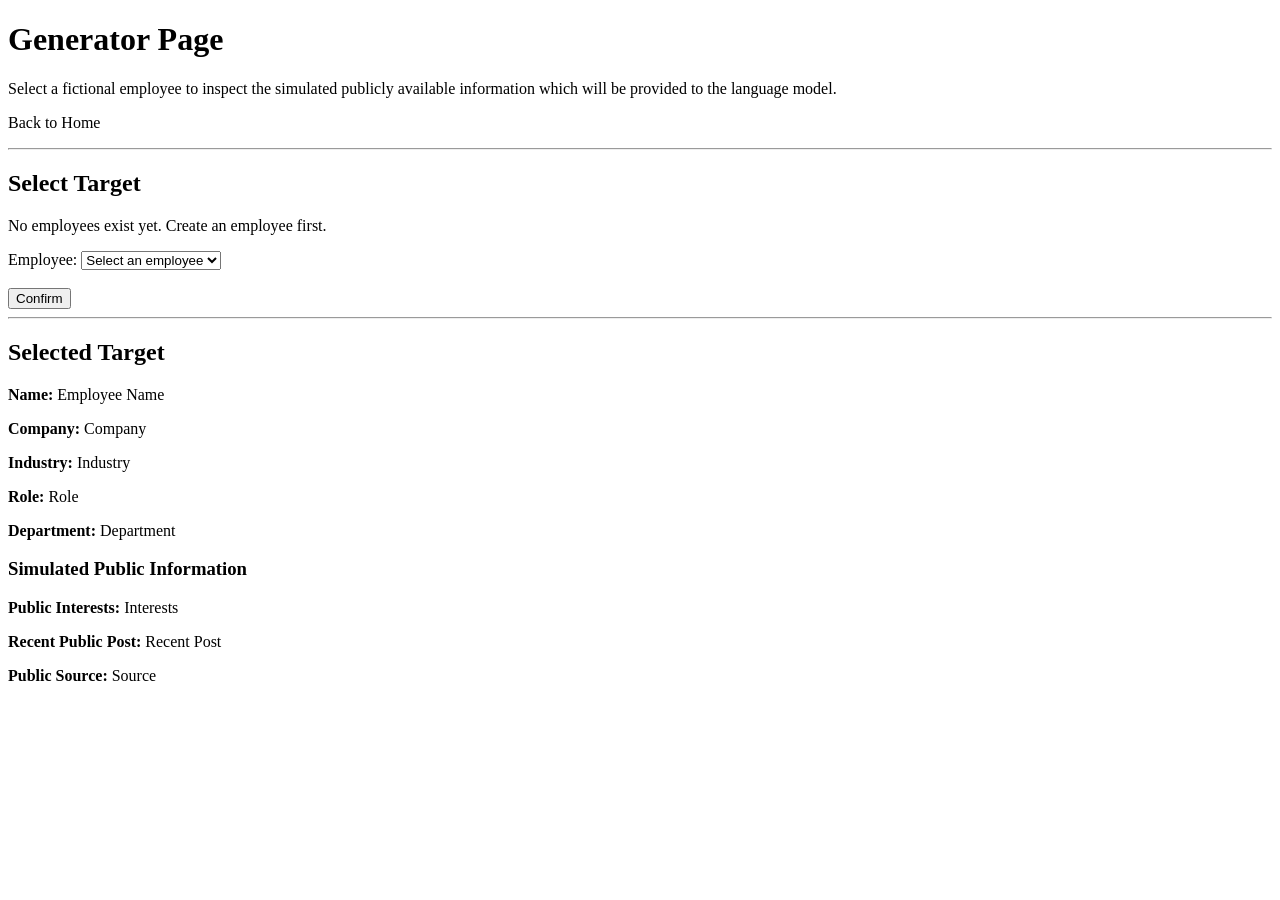
==== src/main/resources/templates/generate.html @ d3d58101 "generate page added to select employee" ====
<!DOCTYPE html>
<html xmlns:th="http://www.thymeleaf.org">

<head>
    <meta charset="UTF-8">
    <title>Generator Simulation</title>
</head>

<body>

<h1>Generator Page</h1>

<p>
    Select a fictional employee to inspect the simulated publicly
    available information which will be provided to the language model.
</p>

<p>
    <a th:href="@{/}">Back to Home</a>
</p>

<hr>

<h2>Select Target</h2>

<p th:if="${#lists.isEmpty(employees)}">
    No employees exist yet. Create an employee first.
</p>

<form
        th:unless="${#lists.isEmpty(employees)}"
        th:action="@{/generate}"
        method="get">

    <div>
        <label for="employeeId">Employee:</label>

        <select
                id="employeeId"
                name="employeeId"
                required>

            <option value="">
                Select an employee
            </option>

            <option
                    th:each="employee : ${employees}"
                    th:value="${employee.id}"
                    th:text="${employee.name + ' — ' + employee.company.name}"
                    th:selected="${selectedEmployee != null
                        and selectedEmployee.id.equals(employee.id)}">
            </option>

        </select>
    </div>

    <br>

    <button type="submit">
        Confirm
    </button>

</form>


<div th:if="${selectedEmployee != null}">

    <hr>

    <h2>Selected Target</h2>

    <p>
        <strong>Name:</strong>
        <span th:text="${selectedEmployee.name}">
            Employee Name
        </span>
    </p>

    <p>
        <strong>Company:</strong>
        <span th:text="${selectedEmployee.company.name}">
            Company
        </span>
    </p>

    <p>
        <strong>Industry:</strong>
        <span th:text="${selectedEmployee.company.industry}">
            Industry
        </span>
    </p>

    <p>
        <strong>Role:</strong>
        <span th:text="${selectedEmployee.role}">
            Role
        </span>
    </p>

    <p>
        <strong>Department:</strong>
        <span th:text="${selectedEmployee.department}">
            Department
        </span>
    </p>

    <h3>Simulated Public Information</h3>

    <p>
        <strong>Public Interests:</strong>
        <span th:text="${selectedEmployee.publicInterests}">
            Interests
        </span>
    </p>

    <p>
        <strong>Recent Public Post:</strong>
        <span th:text="${selectedEmployee.recentPost}">
            Recent Post
        </span>
    </p>

    <p>
        <strong>Public Source:</strong>
        <span th:text="${selectedEmployee.visibilitySource}">
            Source
        </span>
    </p>

</div>

</body>

</html>
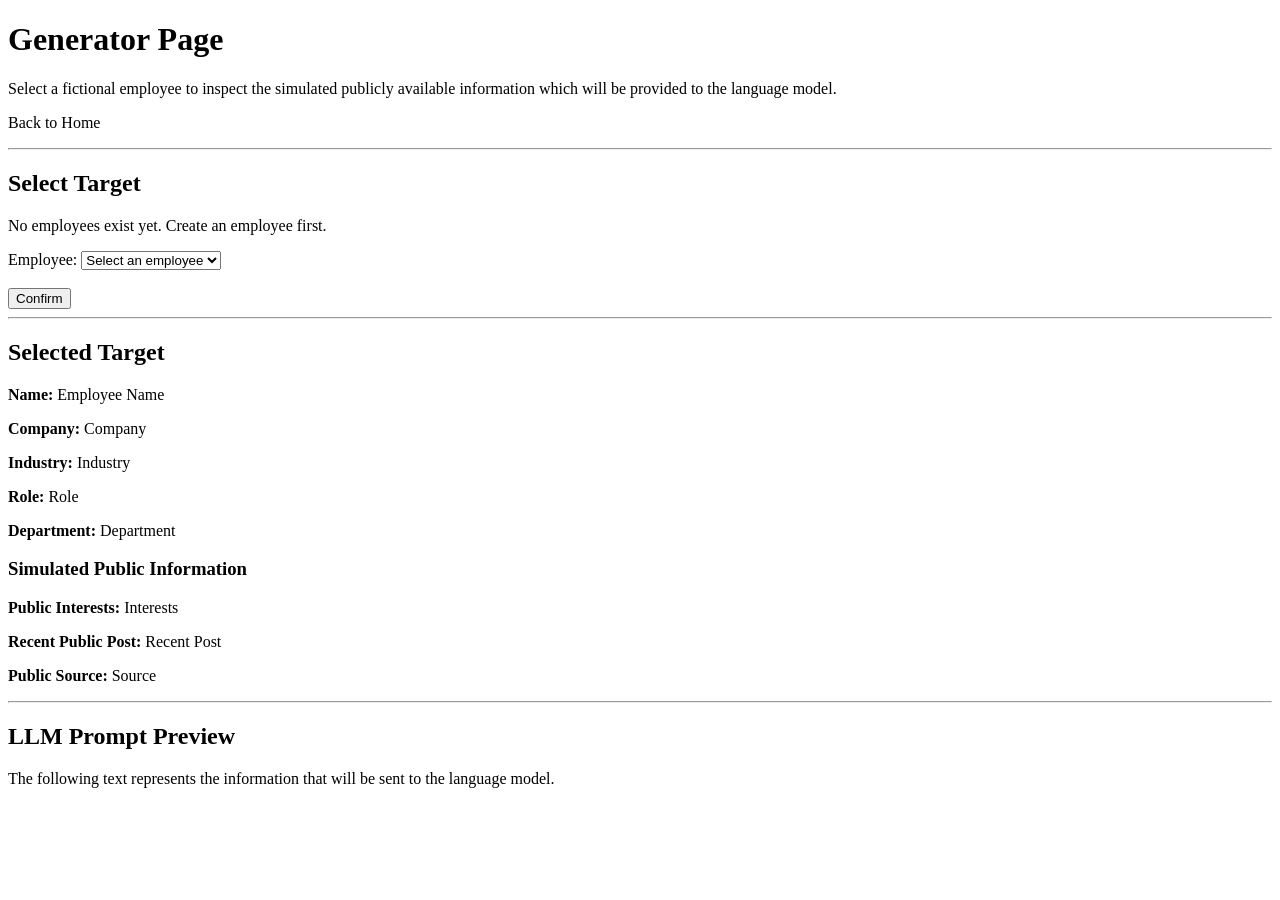
==== commit da11d1c7: "created prompt service to show the prompt sent to LLM" ====
--- a/src/main/resources/templates/generate.html
+++ b/src/main/resources/templates/generate.html
@@ -130,6 +130,21 @@
 
 </div>
 
+<div th:if="${promptPreview != null}">
+
+    <hr>
+
+    <h2>LLM Prompt Preview</h2>
+
+    <p>
+        The following text represents the information that will be
+        sent to the language model.
+    </p>
+
+    <pre th:text="${promptPreview}"></pre>
+
+</div>
+
 </body>
 
 </html>
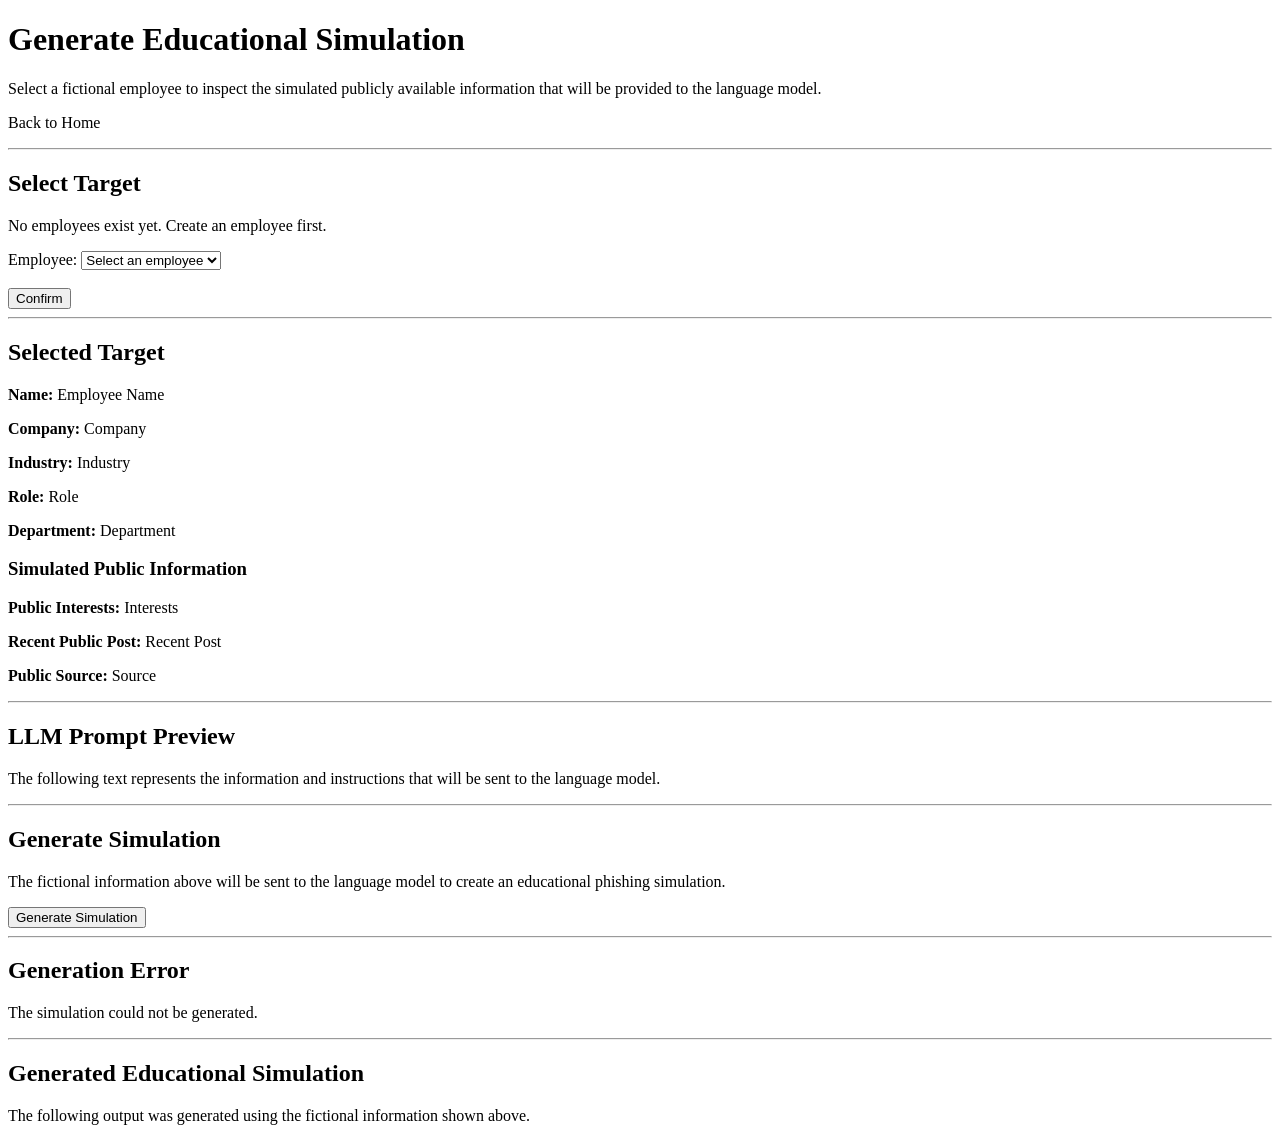
==== commit 28133f99: "prompt altered to not generate phishing simulation but generic corporate email, which will be altere" ====
--- a/src/main/resources/templates/generate.html
+++ b/src/main/resources/templates/generate.html
@@ -1,149 +1,236 @@
 <!DOCTYPE html>
-<html xmlns:th="http://www.thymeleaf.org">
+<html lang="en" xmlns:th="http://www.thymeleaf.org">
 
 <head>
     <meta charset="UTF-8">
-    <title>Generator Simulation</title>
+    <title>Generate Simulation</title>
 </head>
 
 <body>
 
-<h1>Generator Page</h1>
-
-<p>
-    Select a fictional employee to inspect the simulated publicly
-    available information which will be provided to the language model.
-</p>
-
-<p>
-    <a th:href="@{/}">Back to Home</a>
-</p>
+<header>
+    <h1>Generate Educational Simulation</h1>
+
+    <p>
+        Select a fictional employee to inspect the simulated publicly
+        available information that will be provided to the language model.
+    </p>
+
+    <p>
+        <a th:href="@{/}">Back to Home</a>
+    </p>
+</header>
 
 <hr>
 
-<h2>Select Target</h2>
-
-<p th:if="${#lists.isEmpty(employees)}">
-    No employees exist yet. Create an employee first.
-</p>
-
-<form
-        th:unless="${#lists.isEmpty(employees)}"
-        th:action="@{/generate}"
-        method="get">
-
-    <div>
-        <label for="employeeId">Employee:</label>
-
-        <select
-                id="employeeId"
-                name="employeeId"
-                required>
-
-            <option value="">
-                Select an employee
-            </option>
-
-            <option
-                    th:each="employee : ${employees}"
-                    th:value="${employee.id}"
-                    th:text="${employee.name + ' — ' + employee.company.name}"
-                    th:selected="${selectedEmployee != null
-                        and selectedEmployee.id.equals(employee.id)}">
-            </option>
-
-        </select>
+
+<main>
+    <section>
+
+        <h2>Select Target</h2>
+
+        <p th:if="${#lists.isEmpty(employees)}">
+            No employees exist yet. Create an employee first.
+        </p>
+
+        <form
+                th:unless="${#lists.isEmpty(employees)}"
+                th:action="@{/generate}"
+                method="get">
+
+            <div>
+                <label for="employeeId">
+                    Employee:
+                </label>
+
+                <select
+                        id="employeeId"
+                        name="employeeId"
+                        required>
+
+                    <option value="">
+                        Select an employee
+                    </option>
+
+                    <option
+                            th:each="employee : ${employees}"
+                            th:value="${employee.id}"
+                            th:text="${employee.name + ' — ' + employee.company.name}"
+                            th:selected="${selectedEmployee != null
+                                and selectedEmployee.id.equals(employee.id)}">
+                    </option>
+
+                </select>
+            </div>
+
+            <br>
+
+            <button type="submit">
+                Confirm
+            </button>
+
+        </form>
+
+    </section>
+
+    <div th:if="${selectedEmployee != null}">
+
+        <hr>
+
+        <!-- Selection -->
+
+        <section>
+
+            <h2>Selected Target</h2>
+
+            <p>
+                <strong>Name:</strong>
+                <span th:text="${selectedEmployee.name}">
+                    Employee Name
+                </span>
+            </p>
+
+            <p>
+                <strong>Company:</strong>
+                <span th:text="${selectedEmployee.company.name}">
+                    Company
+                </span>
+            </p>
+
+            <p>
+                <strong>Industry:</strong>
+                <span th:text="${selectedEmployee.company.industry}">
+                    Industry
+                </span>
+            </p>
+
+            <p>
+                <strong>Role:</strong>
+                <span th:text="${selectedEmployee.role}">
+                    Role
+                </span>
+            </p>
+
+            <p>
+                <strong>Department:</strong>
+                <span th:text="${selectedEmployee.department}">
+                    Department
+                </span>
+            </p>
+
+        </section>
+
+        <!-- Simulated Info -->
+
+        <section>
+
+            <h3>Simulated Public Information</h3>
+
+            <p>
+                <strong>Public Interests:</strong>
+                <span th:text="${selectedEmployee.publicInterests}">
+                    Interests
+                </span>
+            </p>
+
+            <p>
+                <strong>Recent Public Post:</strong>
+                <span th:text="${selectedEmployee.recentPost}">
+                    Recent Post
+                </span>
+            </p>
+
+            <p>
+                <strong>Public Source:</strong>
+                <span th:text="${selectedEmployee.visibilitySource}">
+                    Source
+                </span>
+            </p>
+
+        </section>
+
+        <!-- Preview -->
+
+        <section th:if="${promptPreview != null}">
+
+            <hr>
+
+            <h2>LLM Prompt Preview</h2>
+
+            <p>
+                The following text represents the information and instructions
+                that will be sent to the language model.
+            </p>
+
+            <pre th:text="${promptPreview}"></pre>
+
+        </section>
+
+
+        <!-- Generation -->
+
+        <section>
+
+            <hr>
+
+            <h2>Generate Simulation</h2>
+
+            <p>
+                The fictional information above will be sent to the
+                language model to create an educational phishing simulation.
+            </p>
+
+            <form
+                    th:action="@{/generate/run}"
+                    method="post">
+
+                <input
+                        type="hidden"
+                        name="employeeId"
+                        th:value="${selectedEmployee.id}">
+
+                <button type="submit">
+                    Generate Simulation
+                </button>
+
+            </form>
+
+        </section>
+
+        <!-- Error Display -->
+
+        <section th:if="${generationError != null}">
+
+            <hr>
+
+            <h2>Generation Error</h2>
+
+            <p th:text="${generationError}">
+                The simulation could not be generated.
+            </p>
+
+        </section>
+
+        <!-- Result  -->
+
+        <section th:if="${generatedResult != null}">
+
+            <hr>
+
+            <h2>Generated Educational Simulation</h2>
+
+            <p>
+                The following output was generated using the fictional
+                information shown above.
+            </p>
+
+            <pre th:text="${generatedResult}"></pre>
+
+        </section>
+
     </div>
 
-    <br>
-
-    <button type="submit">
-        Confirm
-    </button>
-
-</form>
-
-
-<div th:if="${selectedEmployee != null}">
-
-    <hr>
-
-    <h2>Selected Target</h2>
-
-    <p>
-        <strong>Name:</strong>
-        <span th:text="${selectedEmployee.name}">
-            Employee Name
-        </span>
-    </p>
-
-    <p>
-        <strong>Company:</strong>
-        <span th:text="${selectedEmployee.company.name}">
-            Company
-        </span>
-    </p>
-
-    <p>
-        <strong>Industry:</strong>
-        <span th:text="${selectedEmployee.company.industry}">
-            Industry
-        </span>
-    </p>
-
-    <p>
-        <strong>Role:</strong>
-        <span th:text="${selectedEmployee.role}">
-            Role
-        </span>
-    </p>
-
-    <p>
-        <strong>Department:</strong>
-        <span th:text="${selectedEmployee.department}">
-            Department
-        </span>
-    </p>
-
-    <h3>Simulated Public Information</h3>
-
-    <p>
-        <strong>Public Interests:</strong>
-        <span th:text="${selectedEmployee.publicInterests}">
-            Interests
-        </span>
-    </p>
-
-    <p>
-        <strong>Recent Public Post:</strong>
-        <span th:text="${selectedEmployee.recentPost}">
-            Recent Post
-        </span>
-    </p>
-
-    <p>
-        <strong>Public Source:</strong>
-        <span th:text="${selectedEmployee.visibilitySource}">
-            Source
-        </span>
-    </p>
-
-</div>
-
-<div th:if="${promptPreview != null}">
-
-    <hr>
-
-    <h2>LLM Prompt Preview</h2>
-
-    <p>
-        The following text represents the information that will be
-        sent to the language model.
-    </p>
-
-    <pre th:text="${promptPreview}"></pre>
-
-</div>
+</main>
 
 </body>
 
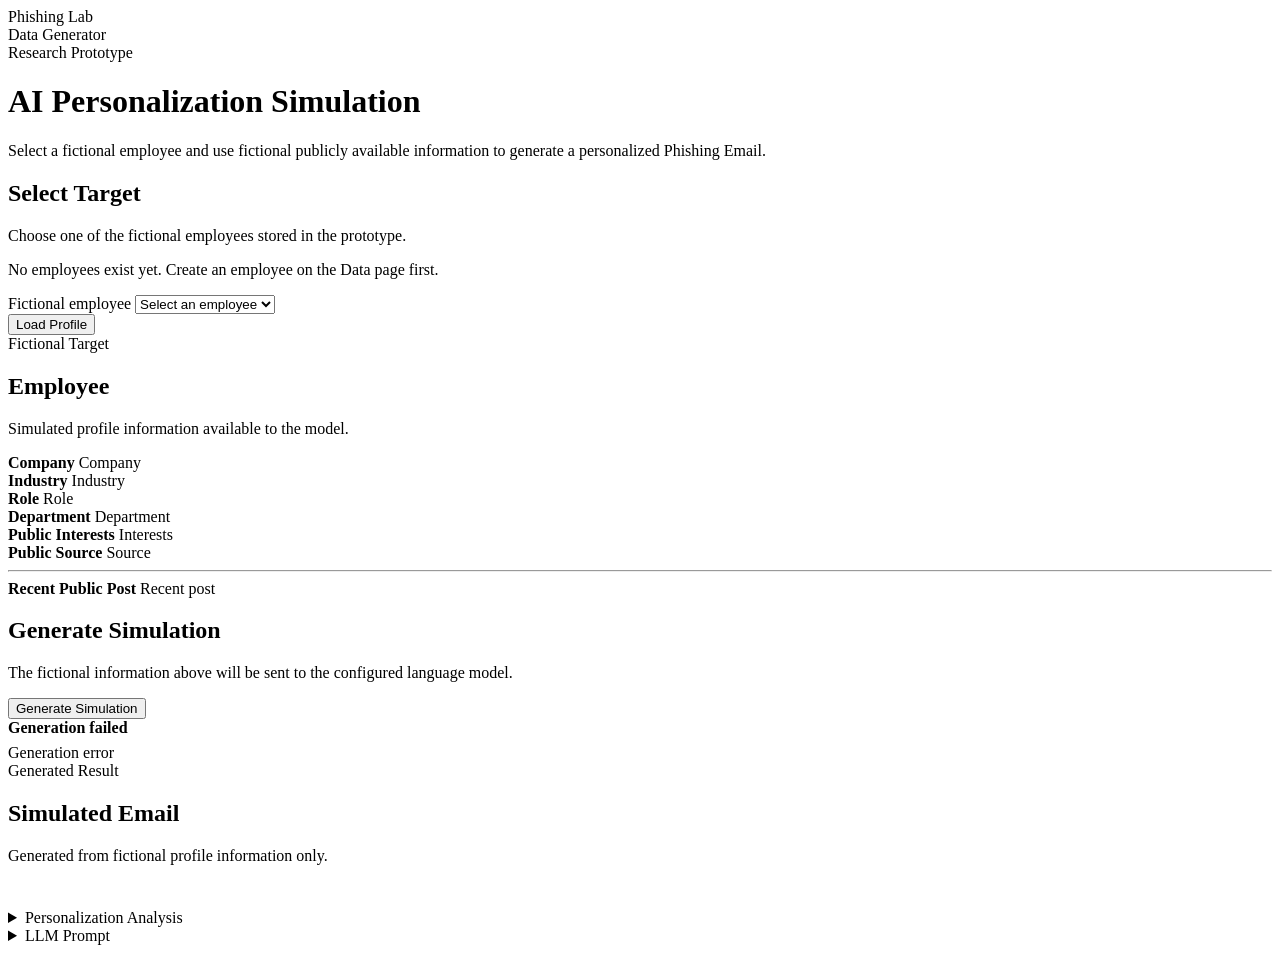
==== commit d54a71d2: "added major css design and adjusted htmls. adjusted prompt to work more consistently." ====
--- a/src/main/resources/templates/generate.html
+++ b/src/main/resources/templates/generate.html
@@ -1,237 +1,402 @@
 <!DOCTYPE html>
 <html lang="en" xmlns:th="http://www.thymeleaf.org">
-
 <head>
     <meta charset="UTF-8">
+    <meta name="viewport" content="width=device-width, initial-scale=1.0">
+
     <title>Generate Simulation</title>
+
+    <link rel="stylesheet" th:href="@{/app.css}">
 </head>
 
 <body>
 
-<header>
-    <h1>Generate Educational Simulation</h1>
-
-    <p>
-        Select a fictional employee to inspect the simulated publicly
-        available information that will be provided to the language model.
-    </p>
-
-    <p>
-        <a th:href="@{/}">Back to Home</a>
-    </p>
-</header>
-
-<hr>
-
-
-<main>
-    <section>
-
-        <h2>Select Target</h2>
-
-        <p th:if="${#lists.isEmpty(employees)}">
-            No employees exist yet. Create an employee first.
-        </p>
-
-        <form
-                th:unless="${#lists.isEmpty(employees)}"
-                th:action="@{/generate}"
-                method="get">
-
-            <div>
-                <label for="employeeId">
-                    Employee:
-                </label>
-
-                <select
-                        id="employeeId"
-                        name="employeeId"
-                        required>
-
-                    <option value="">
-                        Select an employee
-                    </option>
-
-                    <option
-                            th:each="employee : ${employees}"
-                            th:value="${employee.id}"
-                            th:text="${employee.name + ' — ' + employee.company.name}"
-                            th:selected="${selectedEmployee != null
-                                and selectedEmployee.id.equals(employee.id)}">
-                    </option>
-
-                </select>
+<nav class="navbar">
+    <div class="navbar-inner">
+
+        <a class="brand" th:href="@{/}">Phishing Lab</a>
+
+        <div class="nav-links">
+            <a th:href="@{/}">Data</a>
+            <a class="active" th:href="@{/generate}">Generator</a>
+        </div>
+
+    </div>
+</nav>
+
+<main class="page">
+
+    <div class="container stack">
+
+        <header class="page-header">
+
+            <span class="label">
+                Research Prototype
+            </span>
+
+            <h1>
+                AI Personalization Simulation
+            </h1>
+
+            <p>
+                Select a fictional employee and use fictional publicly available information to generate a personalized Phishing Email.
+            </p>
+
+        </header>
+
+        <!-- Employee Selection -->
+
+        <section class="card">
+
+            <div class="card-header">
+
+                <h2>
+                    Select Target
+                </h2>
+
+                <p>
+                    Choose one of the fictional employees stored in the prototype.
+                </p>
+
             </div>
 
-            <br>
-
-            <button type="submit">
-                Confirm
-            </button>
-
-        </form>
-
-    </section>
-
-    <div th:if="${selectedEmployee != null}">
-
-        <hr>
-
-        <!-- Selection -->
-
-        <section>
-
-            <h2>Selected Target</h2>
-
-            <p>
-                <strong>Name:</strong>
-                <span th:text="${selectedEmployee.name}">
-                    Employee Name
-                </span>
+            <p th:if="${#lists.isEmpty(employees)}">
+                No employees exist yet.
+                Create an employee on the Data page first.
             </p>
 
-            <p>
-                <strong>Company:</strong>
-                <span th:text="${selectedEmployee.company.name}">
-                    Company
-                </span>
-            </p>
-
-            <p>
-                <strong>Industry:</strong>
-                <span th:text="${selectedEmployee.company.industry}">
-                    Industry
-                </span>
-            </p>
-
-            <p>
-                <strong>Role:</strong>
-                <span th:text="${selectedEmployee.role}">
-                    Role
-                </span>
-            </p>
-
-            <p>
-                <strong>Department:</strong>
-                <span th:text="${selectedEmployee.department}">
-                    Department
-                </span>
-            </p>
+            <form
+                    th:unless="${#lists.isEmpty(employees)}"
+                    th:action="@{/generate}"
+                    method="get">
+
+                <div class="form-group">
+
+                    <label for="employeeId">
+                        Fictional employee
+                    </label>
+
+                    <select
+                            id="employeeId"
+                            name="employeeId"
+                            required>
+
+                        <option value="">
+                            Select an employee
+                        </option>
+
+                        <option
+                                th:each="employee : ${employees}"
+                                th:value="${employee.id}"
+                                th:text="${employee.name + ' — ' + employee.company.name}"
+                                th:selected="${selectedEmployee != null and selectedEmployee.id.equals(employee.id)}">
+                        </option>
+
+                    </select>
+
+                </div>
+
+                <button type="submit">
+                    Load Profile
+                </button>
+
+            </form>
 
         </section>
 
-        <!-- Simulated Info -->
-
-        <section>
-
-            <h3>Simulated Public Information</h3>
-
-            <p>
-                <strong>Public Interests:</strong>
-                <span th:text="${selectedEmployee.publicInterests}">
-                    Interests
-                </span>
-            </p>
-
-            <p>
-                <strong>Recent Public Post:</strong>
-                <span th:text="${selectedEmployee.recentPost}">
-                    Recent Post
-                </span>
-            </p>
-
-            <p>
-                <strong>Public Source:</strong>
-                <span th:text="${selectedEmployee.visibilitySource}">
-                    Source
-                </span>
-            </p>
-
-        </section>
-
-        <!-- Preview -->
-
-        <section th:if="${promptPreview != null}">
-
-            <hr>
-
-            <h2>LLM Prompt Preview</h2>
-
-            <p>
-                The following text represents the information and instructions
-                that will be sent to the language model.
-            </p>
-
-            <pre th:text="${promptPreview}"></pre>
-
-        </section>
-
-
-        <!-- Generation -->
-
-        <section>
-
-            <hr>
-
-            <h2>Generate Simulation</h2>
-
-            <p>
-                The fictional information above will be sent to the
-                language model to create an educational phishing simulation.
-            </p>
-
-            <form
-                    th:action="@{/generate/run}"
-                    method="post">
-
-                <input
-                        type="hidden"
-                        name="employeeId"
-                        th:value="${selectedEmployee.id}">
-
-                <button type="submit">
-                    Generate Simulation
-                </button>
-
-            </form>
-
-        </section>
-
-        <!-- Error Display -->
-
-        <section th:if="${generationError != null}">
-
-            <hr>
-
-            <h2>Generation Error</h2>
-
-            <p th:text="${generationError}">
-                The simulation could not be generated.
-            </p>
-
-        </section>
-
-        <!-- Result  -->
-
-        <section th:if="${generatedResult != null}">
-
-            <hr>
-
-            <h2>Generated Educational Simulation</h2>
-
-            <p>
-                The following output was generated using the fictional
-                information shown above.
-            </p>
-
-            <pre th:text="${generatedResult}"></pre>
-
-        </section>
+        <!-- Selected Employee Card -->
+
+        <div class="stack" th:if="${selectedEmployee != null}">
+
+
+            <section class="card">
+
+                <div class="card-header">
+
+                    <span class="label">
+                        Fictional Target
+                    </span>
+
+                    <h2 th:text="${selectedEmployee.name}">
+                        Employee
+                    </h2>
+
+                    <p>
+                        Simulated profile information available to the model.
+                    </p>
+
+                </div>
+
+
+                <div class="info-grid">
+
+                    <div class="info-item">
+
+                        <strong>
+                            Company
+                        </strong>
+
+                        <span th:text="${selectedEmployee.company.name}">
+                            Company
+                        </span>
+
+                    </div>
+
+
+                    <div class="info-item">
+
+                        <strong>
+                            Industry
+                        </strong>
+
+                        <span th:text="${selectedEmployee.company.industry}">
+                            Industry
+                        </span>
+
+                    </div>
+
+
+                    <div class="info-item">
+
+                        <strong>
+                            Role
+                        </strong>
+
+                        <span th:text="${selectedEmployee.role}">
+                            Role
+                        </span>
+
+                    </div>
+
+
+                    <div class="info-item">
+
+                        <strong>
+                            Department
+                        </strong>
+
+                        <span th:text="${selectedEmployee.department}">
+                            Department
+                        </span>
+
+                    </div>
+
+
+                    <div class="info-item">
+
+                        <strong>
+                            Public Interests
+                        </strong>
+
+                        <span th:text="${selectedEmployee.publicInterests}">
+                            Interests
+                        </span>
+
+                    </div>
+
+
+                    <div class="info-item">
+
+                        <strong>
+                            Public Source
+                        </strong>
+
+                        <span th:text="${selectedEmployee.visibilitySource}">
+                            Source
+                        </span>
+
+                    </div>
+
+                </div>
+
+                <hr>
+
+                <div class="info-item">
+
+                    <strong>
+                        Recent Public Post
+                    </strong>
+
+                    <span th:text="${selectedEmployee.recentPost}">
+                        Recent post
+                    </span>
+
+                </div>
+
+            </section>
+
+            <!-- Generate Part -->
+
+            <section class="card">
+
+                <div class="card-header">
+
+                    <h2>
+                        Generate Simulation
+                    </h2>
+
+                    <p>
+                        The fictional information above will be sent to the configured language model.
+                    </p>
+
+                </div>
+
+                <form
+                        id="generationForm"
+                        th:action="@{/generate/run}"
+                        method="post">
+
+                    <input
+                            type="hidden"
+                            name="employeeId"
+                            th:value="${selectedEmployee.id}">
+
+                    <button
+                            id="generateButton"
+                            type="submit">
+
+                        Generate Simulation
+
+                    </button>
+
+                </form>
+
+            </section>
+
+            <!-- Error -->
+
+            <div
+                    class="error-box"
+                    th:if="${generationError != null}">
+
+                <strong>
+                    Generation failed
+                </strong>
+
+                <p
+                        style="margin: 0.4rem 0 0;"
+                        th:text="${generationError}">
+                    Generation error
+                </p>
+
+            </div>
+
+            <!-- Generated Mail -->
+
+            <section
+                    class="card"
+                    th:if="${generatedEmail != null}">
+
+                <div class="card-header">
+
+                    <span class="label">
+                        Generated Result
+                    </span>
+
+                    <h2>
+                        Simulated Email
+                    </h2>
+
+                    <p>
+                        Generated from fictional profile information only.
+                    </p>
+
+                </div>
+
+
+                <div class="email-container">
+
+                    <pre
+                            class="email-content"
+                            th:text="${generatedEmail}">
+                    </pre>
+
+                </div>
+
+            </section>
+
+            <!-- Personal Details Analysis (by LLM)                -->
+
+            <details
+                    th:if="${personalizationNotes != null}">
+
+                <summary>
+                    Personalization Analysis
+                </summary>
+
+                <div class="details-content">
+
+                    <p>
+                        The model identified the following fictional information as relevant to its personalization choices.
+                    </p>
+
+                    <pre
+                            class="prompt-content"
+                            th:text="${personalizationNotes}">
+                    </pre>
+
+                </div>
+
+            </details>
+
+
+            <!-- Prompt Details -->
+
+            <details
+                    th:if="${promptPreview != null}">
+
+                <summary>
+                    LLM Prompt
+                </summary>
+
+                <div class="details-content">
+
+                    <p>
+                        This is the actual prompt sent to the language model.
+                    </p>
+
+                    <pre
+                            class="prompt-content"
+                            th:text="${promptPreview}">
+                    </pre>
+
+                </div>
+
+            </details>
+
+        </div>
 
     </div>
 
 </main>
 
+<!-- Disable Button Script -->
+
+<script>
+
+    const generationForm =
+        document.getElementById("generationForm");
+
+    const generateButton =
+        document.getElementById("generateButton");
+
+
+    if (generationForm && generateButton) {
+
+        generationForm.addEventListener(
+            "submit",
+            function () {
+
+                generateButton.disabled = true;
+
+                generateButton.textContent =
+                    "Generating simulation...";
+            }
+        );
+    }
+
+</script>
+
 </body>
 
 </html>
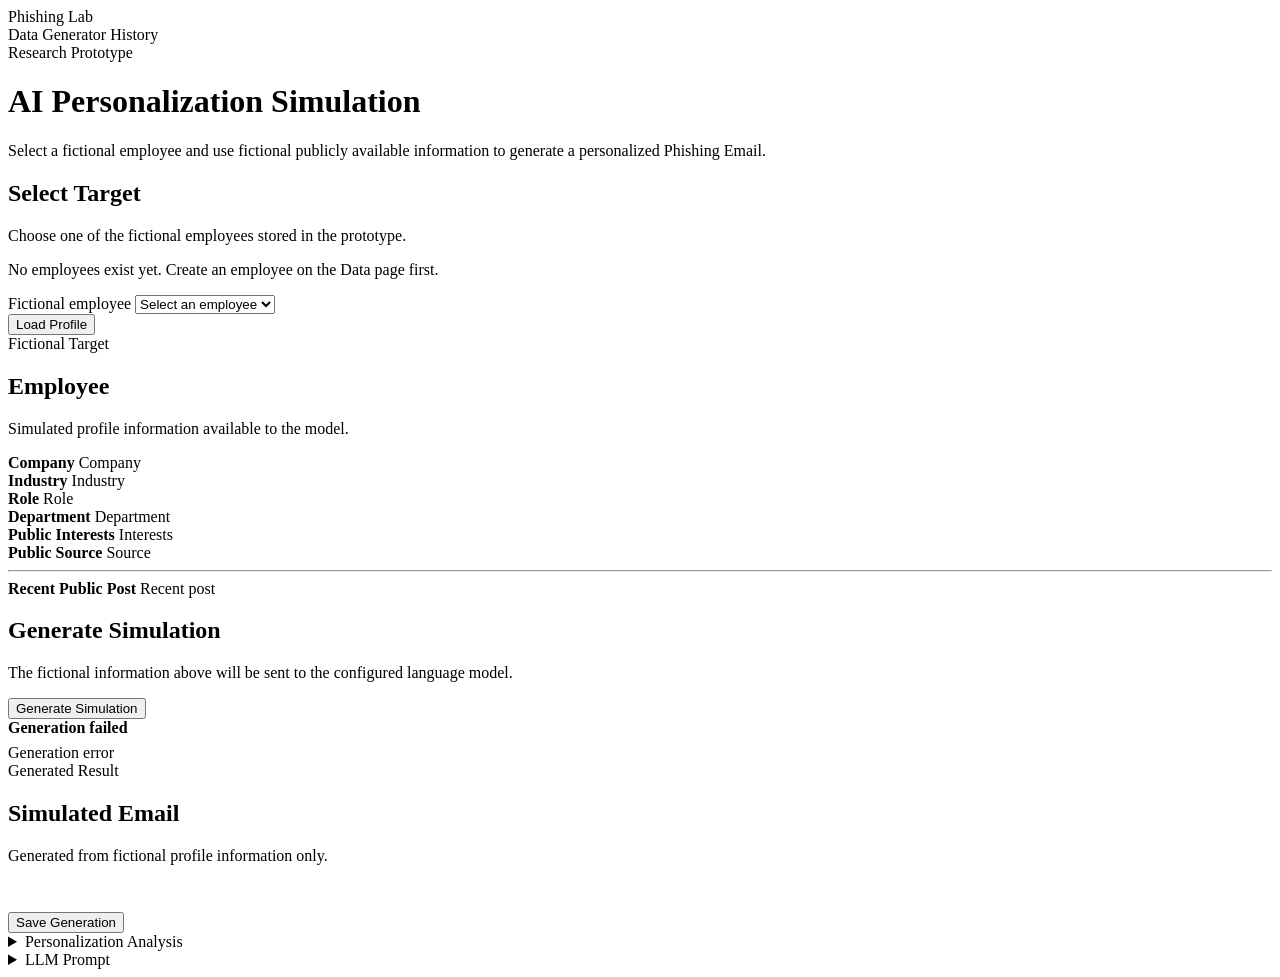
==== commit 5f915674: "added history and saving generated emails" ====
--- a/src/main/resources/templates/generate.html
+++ b/src/main/resources/templates/generate.html
@@ -1,5 +1,6 @@
 <!DOCTYPE html>
 <html lang="en" xmlns:th="http://www.thymeleaf.org">
+
 <head>
     <meta charset="UTF-8">
     <meta name="viewport" content="width=device-width, initial-scale=1.0">
@@ -19,6 +20,7 @@
         <div class="nav-links">
             <a th:href="@{/}">Data</a>
             <a class="active" th:href="@{/generate}">Generator</a>
+            <a th:href="@{/history}">History</a>
         </div>
 
     </div>
@@ -39,7 +41,8 @@
             </h1>
 
             <p>
-                Select a fictional employee and use fictional publicly available information to generate a personalized Phishing Email.
+                Select a fictional employee and use fictional publicly available
+                information to generate a personalized Phishing Email.
             </p>
 
         </header>
@@ -89,7 +92,8 @@
                                 th:each="employee : ${employees}"
                                 th:value="${employee.id}"
                                 th:text="${employee.name + ' — ' + employee.company.name}"
-                                th:selected="${selectedEmployee != null and selectedEmployee.id.equals(employee.id)}">
+                                th:selected="${selectedEmployee != null
+                                    and selectedEmployee.id.equals(employee.id)}">
                         </option>
 
                     </select>
@@ -224,6 +228,7 @@
                 </div>
 
             </section>
+
 
             <!-- Generate Part -->
 
@@ -262,6 +267,7 @@
                 </form>
 
             </section>
+
 
             <!-- Error -->
 
@@ -281,6 +287,7 @@
 
             </div>
 
+
             <!-- Generated Mail -->
 
             <section
@@ -313,12 +320,47 @@
 
                 </div>
 
+
+                <!-- Save Generation -->
+
+                <form
+                        th:action="@{/generate/save}"
+                        method="post"
+                        style="margin-top: 1rem;">
+
+                    <input
+                            type="hidden"
+                            name="employeeId"
+                            th:value="${selectedEmployee.id}">
+
+                    <textarea
+                            hidden
+                            name="generatedEmail"
+                            th:text="${generatedEmail}">
+                    </textarea>
+
+                    <textarea
+                            hidden
+                            name="personalizationNotes"
+                            th:text="${personalizationNotes}">
+                    </textarea>
+
+                    <button
+                            class="button-secondary"
+                            type="submit">
+
+                        Save Generation
+
+                    </button>
+
+                </form>
+
             </section>
 
-            <!-- Personal Details Analysis (by LLM)                -->
-
-            <details
-                    th:if="${personalizationNotes != null}">
+
+            <!-- Personal Details Analysis (by LLM) -->
+
+            <details th:if="${personalizationNotes != null}">
 
                 <summary>
                     Personalization Analysis
@@ -327,7 +369,8 @@
                 <div class="details-content">
 
                     <p>
-                        The model identified the following fictional information as relevant to its personalization choices.
+                        The model identified the following fictional information
+                        as relevant to its personalization choices.
                     </p>
 
                     <pre
@@ -342,8 +385,7 @@
 
             <!-- Prompt Details -->
 
-            <details
-                    th:if="${promptPreview != null}">
+            <details th:if="${promptPreview != null}">
 
                 <summary>
                     LLM Prompt
@@ -369,6 +411,7 @@
     </div>
 
 </main>
+
 
 <!-- Disable Button Script -->
 
